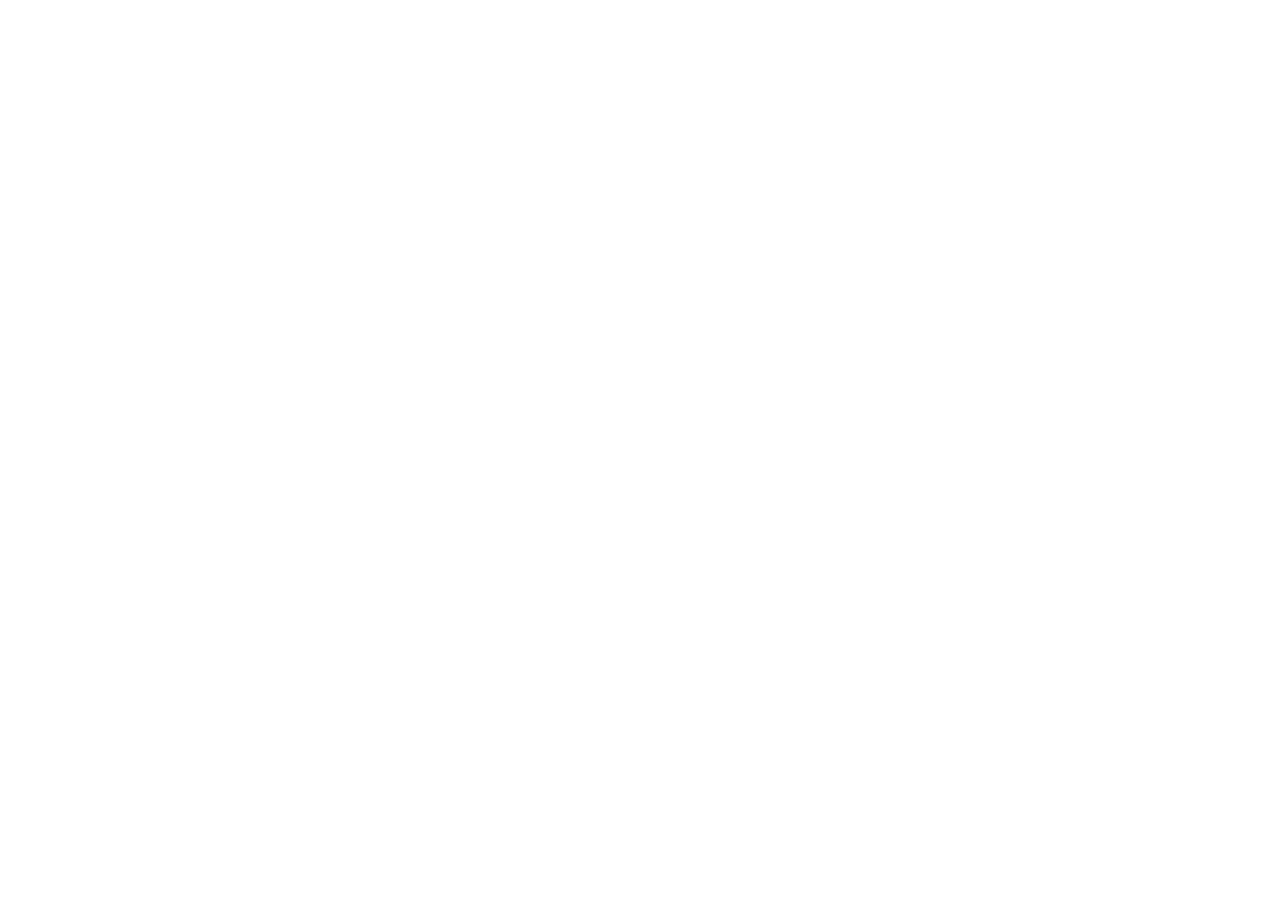
==== articles.html @ 205f1448 "adding responsiveness to cards and img" ====
<!doctype html>
<html lang="en">
    <head>
        <meta charset="UTF-8" />
        <meta name="viewport" content="width=device-width, initial-scale=1.0" />
        <title>Document</title>
    </head>
    <body></body>
</html>
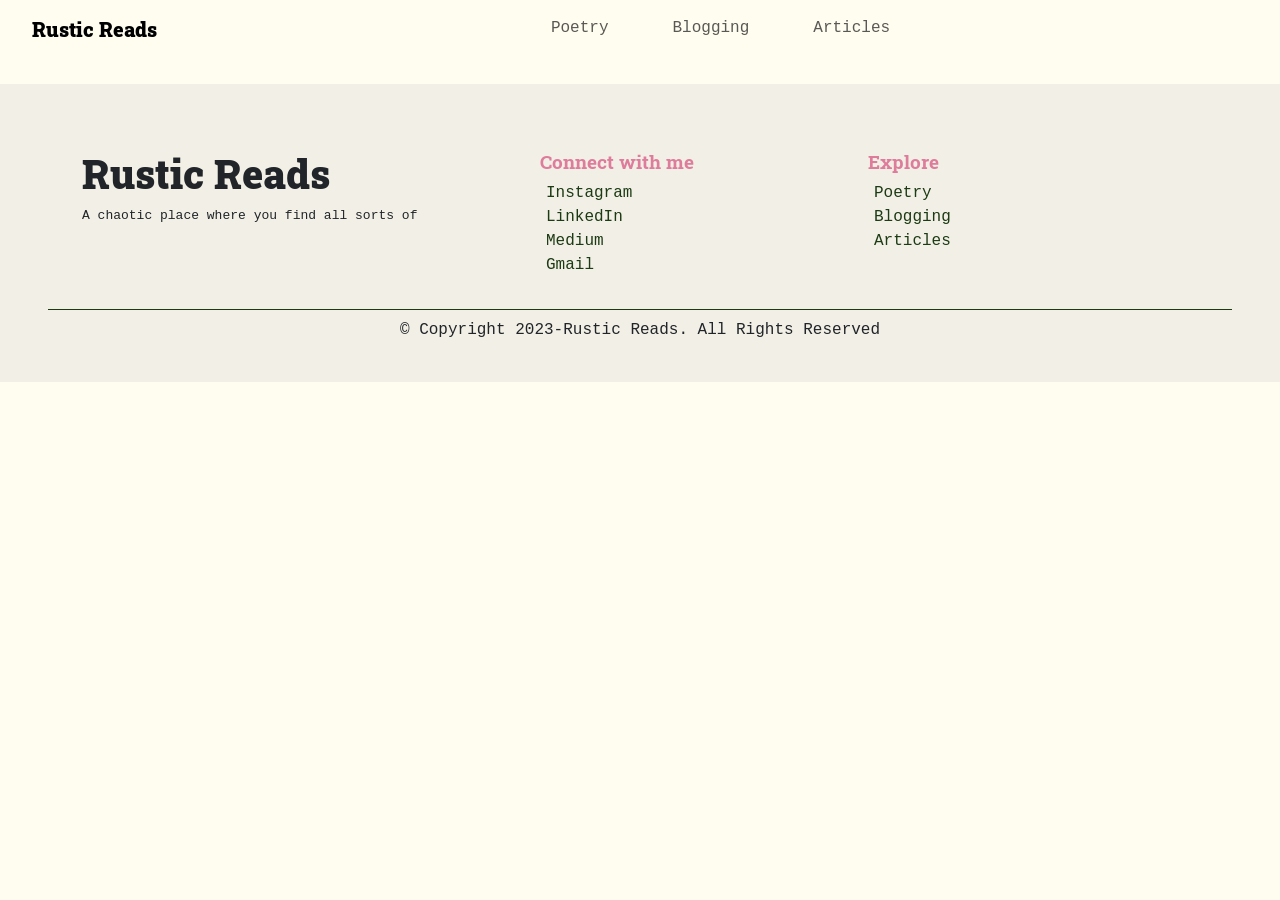
==== commit 37500067: "completed index.html and fixed animation errors" ====
--- a/articles.html
+++ b/articles.html
@@ -1,9 +1,111 @@
 <!doctype html>
 <html lang="en">
     <head>
-        <meta charset="UTF-8" />
-        <meta name="viewport" content="width=device-width, initial-scale=1.0" />
-        <title>Document</title>
+        <meta charset="utf-8" />
+        <meta name="viewport" content="width=device-width, initial-scale=1" />
+        <title>Rustic Reads</title>
+        <link rel="preconnect" href="https://fonts.googleapis.com" />
+        <link rel="preconnect" href="https://fonts.gstatic.com" crossorigin />
+        <link
+            href="https://fonts.googleapis.com/css2?family=Roboto+Slab:wght@100..900&display=swap"
+            rel="stylesheet"
+        />
+        <link rel="stylesheet" href="style.css" />
+        <link href="https://unpkg.com/aos@2.3.1/dist/aos.css" rel="stylesheet" />
+        <link
+            href="https://cdn.jsdelivr.net/npm/bootstrap@5.3.0-alpha2/dist/css/bootstrap.min.css"
+            rel="stylesheet"
+            integrity="sha384-aFq/bzH65dt+w6FI2ooMVUpc+21e0SRygnTpmBvdBgSdnuTN7QbdgL+OapgHtvPp"
+            crossorigin="anonymous"
+        />
+        <link rel="stylesheet" href="style.css" />
+        <link rel="shortcut icon" href="./assets/icon.png" type="image/x-icon" />
     </head>
-    <body></body>
+    <body>
+        <!-- navbar -->
+        <nav class="navbar navbar-expand-lg navbar sticky-top" data-bs-theme="light">
+            <div class="container-fluid navbar-name">
+                <a class="navbar-brand" style="font-weight: 900" href="./index.html"
+                    >Rustic Reads</a
+                >
+                <button
+                    class="navbar-toggler"
+                    type="button"
+                    data-bs-toggle="collapse"
+                    data-bs-target="#navbarNav"
+                    aria-controls="navbarNav"
+                    aria-expanded="false"
+                    aria-label="Toggle navigation"
+                >
+                    <span class="navbar-toggler-icon"></span>
+                </button>
+                <div
+                    class="collapse navbar-collapse justify-content-center nav-underline"
+                    id="navbarNav"
+                >
+                    <ul class="navbar-nav">
+                        <li class="nav-item">
+                            <a class="nav-link" href="./Poetry.html">Poetry</a>
+                        </li>
+                        <li class="nav-item mx-5">
+                            <a class="nav-link" href="./blog.html">Blogging</a>
+                        </li>
+                        <li class="nav-item">
+                            <a class="nav-link" href="./articles.html">Articles</a>
+                        </li>
+                    </ul>
+                </div>
+            </div>
+        </nav>
+        <!-- footer -->
+        <footer>
+            <div class="container py-3">
+                <div class="row">
+                    <div class="Info-abt-web col-12 col-md-4">
+                        <h1>Rustic Reads</h1>
+                        <p>A chaotic place where you find all sorts of</p>
+                    </div>
+                    <div class="socials col-6 col-md-4">
+                        <h2>Connect with me</h2>
+                        <ul>
+                            <li>
+                                <a href="">Instagram</a>
+                            </li>
+                            <li>
+                                <a href="https://www.linkedin.com/in/abeera-fatima/">LinkedIn</a>
+                            </li>
+                            <li>
+                                <a href="https://medium.com/@melodyBeee">Medium</a>
+                            </li>
+                            <li>
+                                <a href="">Gmail</a>
+                            </li>
+                        </ul>
+                    </div>
+                    <div class="explore col-6 col-md-4">
+                        <h2>Explore</h2>
+                        <ul>
+                            <li><a href="./Poetry.html">Poetry</a></li>
+                            <li><a href="./blog.html">Blogging</a></li>
+                            <li><a href="./articles.html">Articles</a></li>
+                        </ul>
+                    </div>
+                </div>
+            </div>
+            <div class="divider mx-5"></div>
+            <div class="copywrite pt-2">
+                <p class="pb-4">&copy; Copyright 2023-Rustic Reads. All Rights Reserved</p>
+            </div>
+        </footer>
+
+        <script src="https://unpkg.com/aos@2.3.1/dist/aos.js"></script>
+        <script>
+            AOS.init()
+        </script>
+        <script
+            src="https://cdn.jsdelivr.net/npm/bootstrap@5.3.0-alpha2/dist/js/bootstrap.bundle.min.js"
+            integrity="sha384-qKXV1j0HvMUeCBQ+QVp7JcfGl760yU08IQ+GpUo5hlbpg51QRiuqHAJz8+BrxE/N"
+            crossorigin="anonymous"
+        ></script>
+    </body>
 </html>
--- a/style.css
+++ b/style.css
@@ -0,0 +1,226 @@
+:root {
+    --headingFont: 'Roboto Slab', serif;
+
+    --bodyFont: 'Courier New', Courier, monospace;
+    --rose: #de7c9b;
+    --lightpink: #f7c1bb;
+    --bgc: #fffdf0;
+    --darkgreen: #1c3a13;
+    --lightgreen: #c8ffc2;
+    --grey: #f2f0e6;
+}
+body {
+    background-color: #fffdf0;
+    font-family: var(--bodyFont);
+    margin: 0%;
+    padding: 0%;
+}
+
+nav {
+    background-color: var(--bgc);
+}
+.navbar-brand {
+    font-family: var(--headingFont);
+    font-weight: 900;
+}
+.nav-item {
+    font-family: var(--bodyFont);
+}
+.card-section-bg-set {
+    background-image: url(./assets/3.jpg);
+    background-size: cover;
+    height: 500px;
+}
+.card-sect {
+    display: flex;
+    justify-content: center;
+}
+.row {
+    margin-top: 50px;
+}
+.copyright {
+    display: flex;
+    justify-content: center;
+}
+.navbar-name {
+    margin-left: 20px;
+}
+.banner {
+    width: 100%;
+    display: flex;
+    justify-content: center;
+    margin-top: 50px;
+}
+.banner img {
+    width: 70vw;
+    border-radius: 50px;
+}
+.banner svg {
+    margin-left: -10vw;
+    width: 20vw;
+}
+.text-banner h1 {
+    margin-top: 5vw;
+    font-family: var(--headingFont);
+    font-weight: 900;
+    text-align: center;
+}
+.text-banner {
+    display: flex;
+    justify-content: center;
+}
+
+.text-banner p {
+    width: 60vw;
+    text-align: center;
+    font-family: 'Courier New', Courier, monospace;
+}
+.card-box {
+    margin: 5vw;
+    background-image: url(./assets/card.jpg);
+    padding: 5vw;
+    border-radius: 15px;
+}
+.card-box h3 {
+    color: var(--rose);
+    font-size: large;
+    font-weight: 800;
+}
+.card-box h3:hover {
+    text-decoration: underline;
+    text-decoration-thickness: 2px;
+}
+.card-box h1 {
+    font-family: var(--headingFont);
+    font-weight: 900;
+}
+.cards {
+    display: flex;
+    justify-content: center;
+}
+.card-title {
+    font-family: var(--headingFont);
+}
+.poetryCard {
+    background-color: var(--lightpink);
+}
+.articleCard {
+    background-color: var(--bgc);
+}
+.blogCard {
+    background-color: var(--lightgreen);
+}
+.poetryCard,
+.articleCard,
+.blogCard {
+    width: 100%; /* let the col control width */
+    max-width: 320px; /* your desired max size */
+    min-height: 280px; /* your desired height */
+}
+.about-me-section {
+    display: flex;
+    justify-content: center;
+}
+
+.abtmeimg {
+    position: relative;
+    width: 30vw;
+    height: 30vw; /* or whatever height you want */
+    border-radius: 50%;
+    display: flex;
+    justify-content: center;
+}
+
+.abtmeimg img {
+    width: 100%;
+    height: 100%;
+    object-fit: cover;
+    border-radius: 50%;
+    justify-content: center;
+}
+.text-aboutme {
+    margin-top: 5vw;
+}
+.text-aboutme h3 {
+    color: var(--rose);
+    font-size: x-large;
+    font-weight: 800;
+}
+.text-aboutme p {
+    width: 50vw;
+}
+.text-aboutme h3:hover {
+    text-decoration: underline;
+    text-decoration-thickness: 2px;
+}
+.text-aboutme h1 {
+    font-family: var(--headingFont);
+    font-weight: 900;
+}
+footer {
+    background-color: var(--grey);
+    margin-top: 2vw;
+}
+footer h1 {
+    font-family: var(--headingFont);
+    font-weight: 900;
+}
+footer h2 {
+    font-family: var(--headingFont);
+    font-weight: bolder;
+    font-size: larger;
+    margin-left: 2vw;
+    color: var(--rose);
+}
+footer ul {
+    list-style-type: none;
+}
+
+footer a {
+    color: #1c3a13;
+    text-decoration: none;
+}
+footer a:hover {
+    color: #de7c9b;
+    text-decoration: underline;
+    text-decoration-thickness: 2px;
+}
+.socials {
+    padding-left: 5vw;
+}
+.Info-abt-web p {
+    font-size: small;
+}
+.divider {
+    background-color: var(--darkgreen);
+    height: 1px;
+}
+@media screen and (min-width: 481px) {
+    .text-aboutme h3 {
+        color: var(--rose);
+        font-size: large;
+        font-weight: 900;
+    }
+    .text-aboutme h1 {
+        font-size: x-large;
+        font-weight: 900;
+    }
+}
+.copywrite {
+    display: flex;
+    justify-content: center;
+}
+.copywrite p {
+    align-items: center;
+}
+.card-text {
+    color: var(--darkgreen);
+    display: -webkit-box;
+    -webkit-box-orient: vertical;
+    -webkit-line-clamp: 4; /* Change this number to your desired line limit */
+    overflow: hidden;
+}
+.card a {
+    text-decoration: none;
+    color: black;
+}
--- a/style.css
+++ b/style.css
@@ -0,0 +1,226 @@
+:root {
+    --headingFont: 'Roboto Slab', serif;
+
+    --bodyFont: 'Courier New', Courier, monospace;
+    --rose: #de7c9b;
+    --lightpink: #f7c1bb;
+    --bgc: #fffdf0;
+    --darkgreen: #1c3a13;
+    --lightgreen: #c8ffc2;
+    --grey: #f2f0e6;
+}
+body {
+    background-color: #fffdf0;
+    font-family: var(--bodyFont);
+    margin: 0%;
+    padding: 0%;
+}
+
+nav {
+    background-color: var(--bgc);
+}
+.navbar-brand {
+    font-family: var(--headingFont);
+    font-weight: 900;
+}
+.nav-item {
+    font-family: var(--bodyFont);
+}
+.card-section-bg-set {
+    background-image: url(./assets/3.jpg);
+    background-size: cover;
+    height: 500px;
+}
+.card-sect {
+    display: flex;
+    justify-content: center;
+}
+.row {
+    margin-top: 50px;
+}
+.copyright {
+    display: flex;
+    justify-content: center;
+}
+.navbar-name {
+    margin-left: 20px;
+}
+.banner {
+    width: 100%;
+    display: flex;
+    justify-content: center;
+    margin-top: 50px;
+}
+.banner img {
+    width: 70vw;
+    border-radius: 50px;
+}
+.banner svg {
+    margin-left: -10vw;
+    width: 20vw;
+}
+.text-banner h1 {
+    margin-top: 5vw;
+    font-family: var(--headingFont);
+    font-weight: 900;
+    text-align: center;
+}
+.text-banner {
+    display: flex;
+    justify-content: center;
+}
+
+.text-banner p {
+    width: 60vw;
+    text-align: center;
+    font-family: 'Courier New', Courier, monospace;
+}
+.card-box {
+    margin: 5vw;
+    background-image: url(./assets/card.jpg);
+    padding: 5vw;
+    border-radius: 15px;
+}
+.card-box h3 {
+    color: var(--rose);
+    font-size: large;
+    font-weight: 800;
+}
+.card-box h3:hover {
+    text-decoration: underline;
+    text-decoration-thickness: 2px;
+}
+.card-box h1 {
+    font-family: var(--headingFont);
+    font-weight: 900;
+}
+.cards {
+    display: flex;
+    justify-content: center;
+}
+.card-title {
+    font-family: var(--headingFont);
+}
+.poetryCard {
+    background-color: var(--lightpink);
+}
+.articleCard {
+    background-color: var(--bgc);
+}
+.blogCard {
+    background-color: var(--lightgreen);
+}
+.poetryCard,
+.articleCard,
+.blogCard {
+    width: 100%; /* let the col control width */
+    max-width: 320px; /* your desired max size */
+    min-height: 280px; /* your desired height */
+}
+.about-me-section {
+    display: flex;
+    justify-content: center;
+}
+
+.abtmeimg {
+    position: relative;
+    width: 30vw;
+    height: 30vw; /* or whatever height you want */
+    border-radius: 50%;
+    display: flex;
+    justify-content: center;
+}
+
+.abtmeimg img {
+    width: 100%;
+    height: 100%;
+    object-fit: cover;
+    border-radius: 50%;
+    justify-content: center;
+}
+.text-aboutme {
+    margin-top: 5vw;
+}
+.text-aboutme h3 {
+    color: var(--rose);
+    font-size: x-large;
+    font-weight: 800;
+}
+.text-aboutme p {
+    width: 50vw;
+}
+.text-aboutme h3:hover {
+    text-decoration: underline;
+    text-decoration-thickness: 2px;
+}
+.text-aboutme h1 {
+    font-family: var(--headingFont);
+    font-weight: 900;
+}
+footer {
+    background-color: var(--grey);
+    margin-top: 2vw;
+}
+footer h1 {
+    font-family: var(--headingFont);
+    font-weight: 900;
+}
+footer h2 {
+    font-family: var(--headingFont);
+    font-weight: bolder;
+    font-size: larger;
+    margin-left: 2vw;
+    color: var(--rose);
+}
+footer ul {
+    list-style-type: none;
+}
+
+footer a {
+    color: #1c3a13;
+    text-decoration: none;
+}
+footer a:hover {
+    color: #de7c9b;
+    text-decoration: underline;
+    text-decoration-thickness: 2px;
+}
+.socials {
+    padding-left: 5vw;
+}
+.Info-abt-web p {
+    font-size: small;
+}
+.divider {
+    background-color: var(--darkgreen);
+    height: 1px;
+}
+@media screen and (min-width: 481px) {
+    .text-aboutme h3 {
+        color: var(--rose);
+        font-size: large;
+        font-weight: 900;
+    }
+    .text-aboutme h1 {
+        font-size: x-large;
+        font-weight: 900;
+    }
+}
+.copywrite {
+    display: flex;
+    justify-content: center;
+}
+.copywrite p {
+    align-items: center;
+}
+.card-text {
+    color: var(--darkgreen);
+    display: -webkit-box;
+    -webkit-box-orient: vertical;
+    -webkit-line-clamp: 4; /* Change this number to your desired line limit */
+    overflow: hidden;
+}
+.card a {
+    text-decoration: none;
+    color: black;
+}
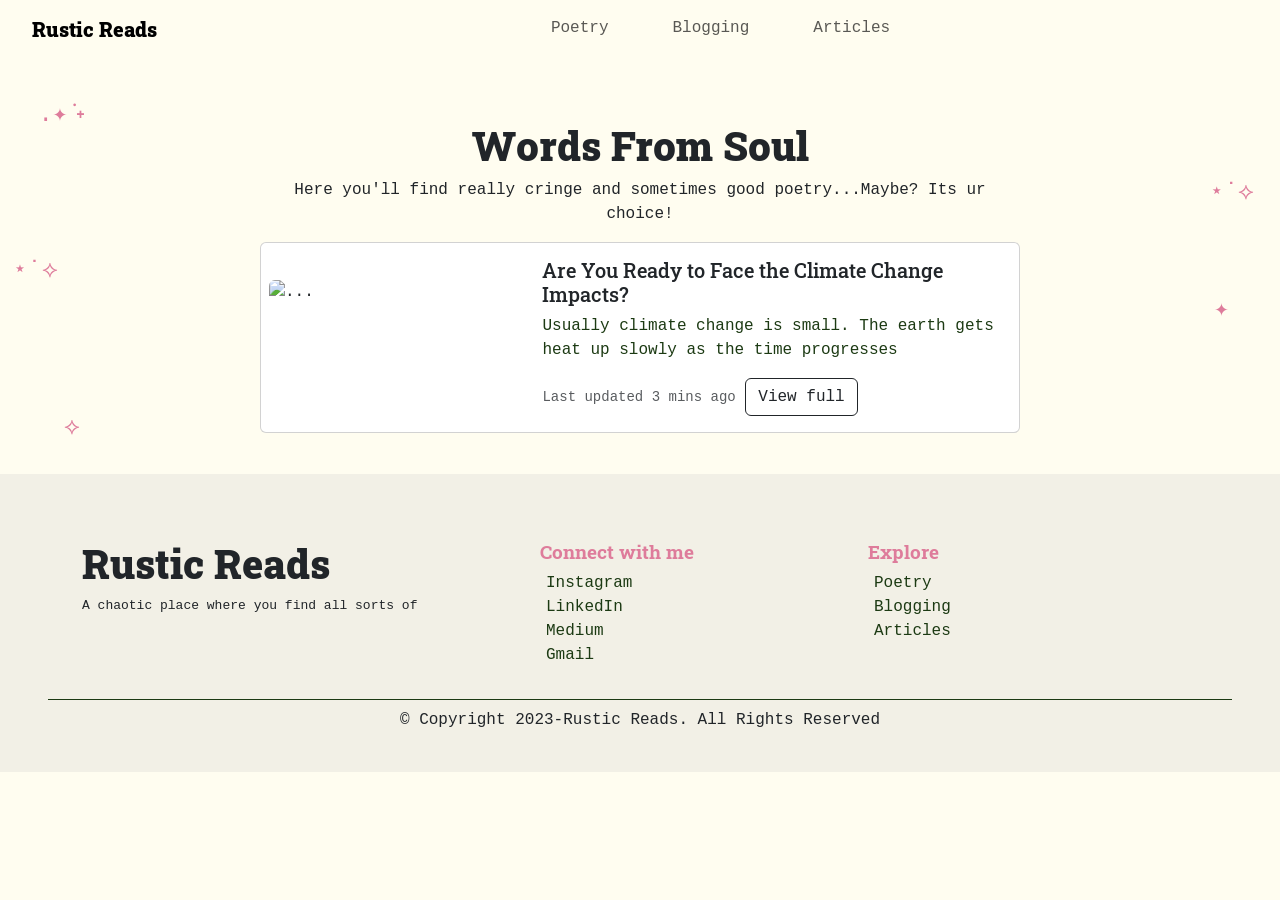
==== commit 94faab5b: "added article" ====
--- a/articles.html
+++ b/articles.html
@@ -57,6 +57,203 @@
                 </div>
             </div>
         </nav>
+        <div class="cute-wrapper">
+            <span class="cute-dot" style="top: 10%; left: 3%">.✦ ݁˖</span>
+            <span class="cute-dot" style="top: 30%; right: 2%">⋆˙⟡</span>
+            <span class="cute-dot" style="top: 90%; left: 5%">⟡</span>
+            <span class="cute-dot" style="top: 60%; right: 4%">✦</span>
+            <span class="cute-dot" style="top: 50%; left: 1%">⋆˙⟡</span>
+            <!-- content -->
+            <div class="text-banner">
+                <div class="text-banner-inside">
+                    <h1>Words From Soul</h1>
+                    <p>
+                        Here you'll find really cringe and sometimes good poetry...Maybe? Its ur
+                        choice!
+                    </p>
+                </div>
+            </div>
+            <div class="cardContainer">
+                <div class="card mb-3">
+                    <div class="row g-0">
+                        <div class="col-md-4">
+                            <img
+                                src="https://miro.medium.com/v2/resize:fit:720/format:webp/1*cGWNwNQ9Bwhi2oC0aV1Vyw.jpeg"
+                                class="img-fluid rounded mx-2"
+                                alt="..."
+                            />
+                        </div>
+                        <div class="col-md-8">
+                            <div class="card-body card-body-content">
+                                <h5 class="card-title">
+                                    Are You Ready to Face the Climate Change Impacts?
+                                </h5>
+                                <p class="card-text">
+                                    Usually climate change is small. The earth gets heat up slowly
+                                    as the time progresses
+                                </p>
+                                <p class="card-text">
+                                    <small class="text-body-secondary"
+                                        >Last updated 3 mins ago</small
+                                    >
+                                    <button
+                                        type="button"
+                                        class="btn btn-outline-dark"
+                                        data-bs-toggle="modal"
+                                        data-bs-target="#exampleModal"
+                                    >
+                                        View full
+                                    </button>
+                                </p>
+                            </div>
+                        </div>
+                    </div>
+                </div>
+            </div>
+            <div
+                class="modal fade"
+                id="exampleModal"
+                tabindex="-1"
+                aria-labelledby="exampleModalLabel"
+                aria-hidden="true"
+            >
+                <div class="modal-dialog modal-sizing">
+                    <div class="modal-content">
+                        <div class="modal-header">
+                            <h1 class="modal-title fs-5" id="exampleModalLabel">
+                                Are You Ready to Face the Climate Change Impacts?
+                            </h1>
+                            <button
+                                type="button"
+                                class="btn-close"
+                                data-bs-dismiss="modal"
+                                aria-label="Close"
+                            ></button>
+                        </div>
+                        <div class="modal-body m-2">
+                            Usually climate change is small. The earth gets heat up slowly as the
+                            time progresses but for some time now the climate has been changing
+                            drastically and it is causing harm to plants, animals and humans the
+                            most. Who is causing this climate change you may ask? It's us humans,
+                            you and me. From the electricity we use to the cars we drive to and from
+                            schools, markets or anywhere we go it is costing us our well-being. The
+                            carbon emission of cars and the production of our clothes and the
+                            cooking of food also plays a heavy role in climate change. The climate
+                            change impacts have been ignored for several years as its warnings were
+                            given by scientists for a decade but now it's time for action.
+                            <h3>Understanding the Real Climate Change Impacts</h3>
+                            In order to get in control of the climate change impacts we first have
+                            to understand it. There a lot of things that play the role in the change
+                            of our climate, Such as:
+                            <ol>
+                                <li>
+                                    <h4>Rising Temperatures and Heatwaves</h4>
+                                    <p>
+                                        The rise in temperature has become the biggest problem as
+                                        2024 has been recorded as the warmest year on record
+                                        confirmed by WMO(The World Meteorological Organization).
+                                        This change has driven people out of cities and into intense
+                                        heatwaves which has affected people's health leading to
+                                        frequent hospital visits.
+                                    </p>
+                                </li>
+                                <li>
+                                    <h4>Extreme Weather Events And Wildfires</h4>
+                                    <p>
+                                        The continuous climate change, thunderstorms and climate
+                                        change wildfires are becoming a new norm as the Antarctic
+                                        ice melts, extreme weather is becoming the “new normal.” The
+                                        California climate change wildfires and Pakistan’s 2025
+                                        floods in which currently 365 people are known to have died
+                                        showed how climate change impacts cause disasters, leaving
+                                        millions of people in dire situations.
+                                    </p>
+                                </li>
+                                <li>
+                                    <h4>Stability in Basic Resources</h4>
+                                    <p>
+                                        Ever changing weather providing an irregular amount of
+                                        rainfall or droughts have changed the course of people's
+                                        fates. Climate change has threatened food stability across
+                                        vulnerable regions and uncertainty in life.
+                                    </p>
+                                </li>
+                                <li>
+                                    <h4>Rising Sea Levels</h4>
+                                    <p>
+                                        The sea level has risen 8-9 inches since 1880, says
+                                        Climate.gov. Melting ice sheets contribute to sea-level
+                                        rise, submerging coastal zones is a threat to the local
+                                        civilians in their everyday life. Low-lying nations face the
+                                        harshest climate change impacts, risking displacement and
+                                        economic collapse.
+                                    </p>
+                                </li>
+                                <li>
+                                    <h4>Carbon emissions</h4>
+                                    <p>
+                                        The carbon emission coming from cooking food, driving cars
+                                        or flying planes, electricity or using plastic all
+                                        contributes to more and more carbon dioxide and methane
+                                        gasses in the environment which adds up to the carbon
+                                        emission in our environment.
+                                    </p>
+                                </li>
+                            </ol>
+                            <h3>Why is it important to take action now?</h3>
+                            The reality of climate change impacts is that it's not an upcoming
+                            future danger but rather we can see it affecting our environment in our
+                            daily lives. Natural disasters that seemed rare occurrences are now a
+                            daily norm. And we are seeing it before our eyes as the floods are
+                            taking over multiple citizens' houses. Every summer people are seen in
+                            hospitals due to heatwaves. <br />
+                            Climate change wildfires, like those in California and Greece, spread
+                            faster than communities can recover. Each year, we see the signs more
+                            clearly and still ignore them. <br />
+                            Carbon emissions continue to grow, trapping more heat in our atmosphere
+                            and speeding up the breakdown of natural systems. Ice sheets melt, seas
+                            rise, and food supplies grow uncertain.
+                            <h3>What are the right measures to take?</h3>
+                            A true readiness to face climate change impacts must be more than giving
+                            speeches about it but actual action. The solutions already exist but it
+                            needs emphasis and for it to be worked on on a larger scale. But we
+                            can't wait for others to start. Here’s what the world, and each of us,
+                            can do:
+                            <ul>
+                                <li>
+                                    It is necessary to improve the defenses against wildfires,
+                                    floods, and storms brought on by climate change.
+                                </li>
+                                <li>
+                                    Drought and heat-resistant crops can help protect food supplies.
+                                </li>
+                                <li>
+                                    Reducing dependency on fossil fuels helps to reduce carbon
+                                    emission as it is the fundamental cause of climate change.
+                                </li>
+                                <li>
+                                    During calamities, particularly wildfires brought on by climate
+                                    change, local action plans can save lives.
+                                </li>
+                            </ul>
+                            <h3>Conclusion:</h3>
+                            It is the earth we live in and it provides us with food and comfort.
+                            It's only fair that we start giving back to it. It is now demanding our
+                            attention for a better future we have to give it now. We are no longer
+                            waiting for a disaster but rather living through it. And if we don't do
+                            anything about it there won't be more generations to come to witness the
+                            world as we see it.
+                            <br />Governments must act, industries must adapt, and communities must
+                            be empowered. Most essential, each of us must acknowledge our
+                            responsibility in working for the future. Sustainability is the key for
+                            it all to change. So ask yourself again: Are you ready to face climate
+                            change impacts? Because the planet is calling and silence is no longer
+                            an option.
+                        </div>
+                    </div>
+                </div>
+            </div>
+        </div>
         <!-- footer -->
         <footer>
             <div class="container py-3">
--- a/style.css
+++ b/style.css
@@ -224,3 +224,66 @@
     text-decoration: none;
     color: black;
 }
+/* poetry css */
+.modal-title {
+    font-family: var(--headingFont);
+}
+.modal-header {
+    background-color: var(--lightpink);
+}
+.modal-body {
+    background-color: var(--bgc);
+    font-size: small;
+}
+.cardContainer {
+    display: flex;
+    justify-content: center;
+}
+.cardContainer .card {
+    max-width: 760px;
+}
+.cardContainer img {
+    margin-top: -2vw;
+}
+
+.card-body-content {
+    margin-top: -4vw;
+    margin-left: 1vw;
+}
+.modal-sizing {
+    max-width: 860px;
+}
+.cute {
+    color: var(--rose);
+    font-size: x-large;
+}
+.cute-wrapper {
+    position: relative;
+    /* keeps dots away from cards by limiting their zone */
+    padding: 0 80px; /* push cards inward, dots live in the padding space */
+}
+
+.cute-dot {
+    position: absolute;
+    font-size: 1.2rem;
+    color: var(--rose);
+    font-size: x-large; /* match your rustic palette */
+    pointer-events: none; /* so they don't interfere with clicks */
+    user-select: none;
+}
+
+/* on small screens, hide or shrink them so they don't crowd */
+@media (max-width: 768px) {
+    .cute-dot {
+        font-size: 0.8rem;
+    }
+    .cute-wrapper {
+        padding: 0 40px;
+    }
+}
+
+@media (max-width: 480px) {
+    .cute-dot {
+        display: none;
+    }
+}
--- a/style.css
+++ b/style.css
@@ -224,3 +224,66 @@
     text-decoration: none;
     color: black;
 }
+/* poetry css */
+.modal-title {
+    font-family: var(--headingFont);
+}
+.modal-header {
+    background-color: var(--lightpink);
+}
+.modal-body {
+    background-color: var(--bgc);
+    font-size: small;
+}
+.cardContainer {
+    display: flex;
+    justify-content: center;
+}
+.cardContainer .card {
+    max-width: 760px;
+}
+.cardContainer img {
+    margin-top: -2vw;
+}
+
+.card-body-content {
+    margin-top: -4vw;
+    margin-left: 1vw;
+}
+.modal-sizing {
+    max-width: 860px;
+}
+.cute {
+    color: var(--rose);
+    font-size: x-large;
+}
+.cute-wrapper {
+    position: relative;
+    /* keeps dots away from cards by limiting their zone */
+    padding: 0 80px; /* push cards inward, dots live in the padding space */
+}
+
+.cute-dot {
+    position: absolute;
+    font-size: 1.2rem;
+    color: var(--rose);
+    font-size: x-large; /* match your rustic palette */
+    pointer-events: none; /* so they don't interfere with clicks */
+    user-select: none;
+}
+
+/* on small screens, hide or shrink them so they don't crowd */
+@media (max-width: 768px) {
+    .cute-dot {
+        font-size: 0.8rem;
+    }
+    .cute-wrapper {
+        padding: 0 40px;
+    }
+}
+
+@media (max-width: 480px) {
+    .cute-dot {
+        display: none;
+    }
+}
